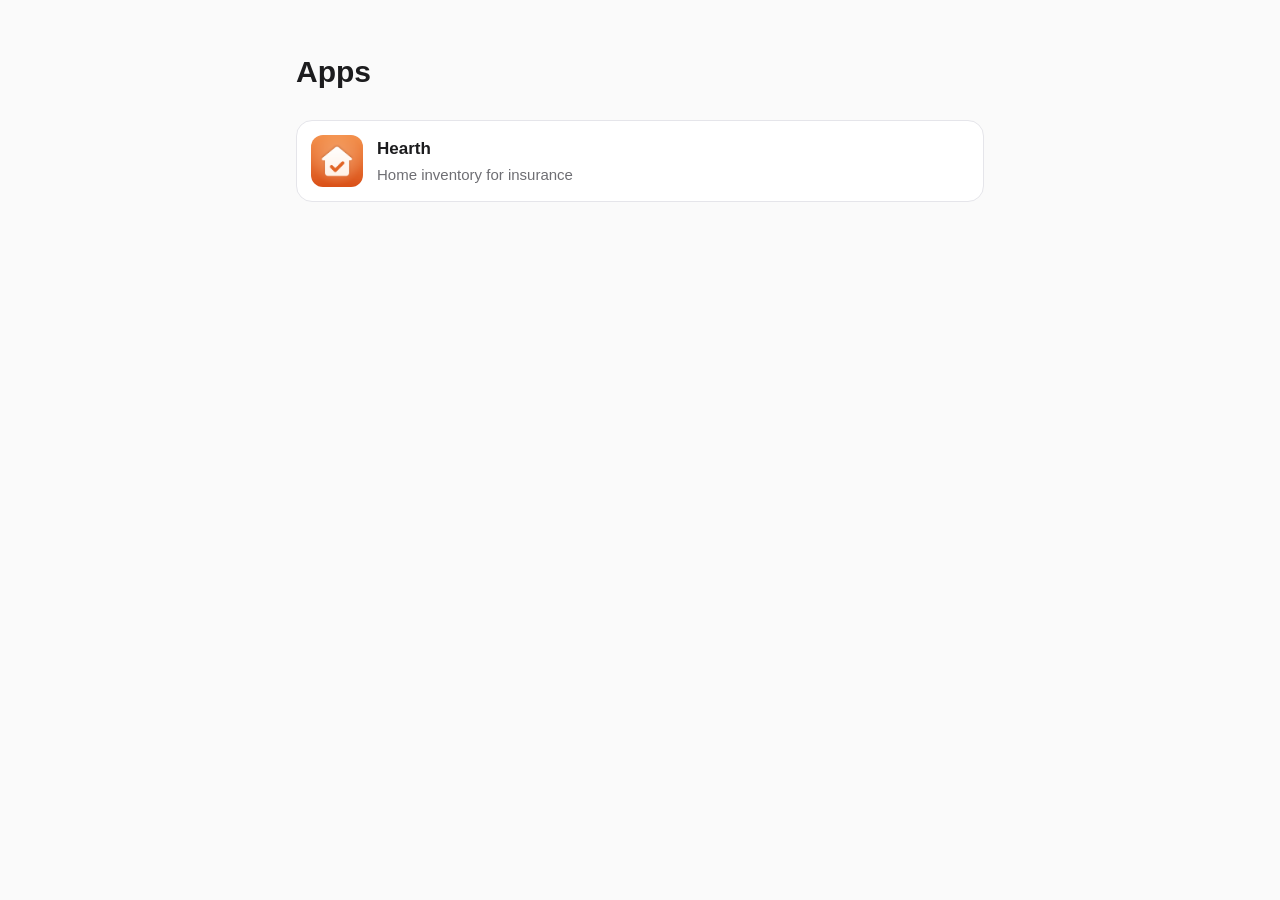
==== index.html @ 07d74a79 "Add Hearth pages and app index Co-Authored-By: Claude Opus 5.5 <noreply@anthropic.com>" ====
<!doctype html>
<html lang="en">
<head>
<meta charset="utf-8"><meta name="viewport" content="width=device-width, initial-scale=1">
<title>Apps</title>
<style>
:root { --bg: #fafafa; --fg: #1c1c1e; --muted: #6e6e73; --card: #fff; --line: #e5e5ea; }
@media (prefers-color-scheme: dark) { :root { --bg: #111; --fg: #f2f2f7; --muted: #98989d; --card: #1c1c1e; --line: #2c2c2e; } }
* { box-sizing: border-box; }
body { margin: 0; background: var(--bg); color: var(--fg); font: 17px/1.6 -apple-system, BlinkMacSystemFont, "Segoe UI", sans-serif; }
main { max-width: 720px; margin: 0 auto; padding: 48px 16px 80px; }
h1 { font-size: 30px; margin: 0 0 24px; }
a.app { display: flex; align-items: center; gap: 14px; padding: 14px; margin-bottom: 12px; background: var(--card); border: 1px solid var(--line); border-radius: 16px; color: inherit; text-decoration: none; }
a.app img { width: 52px; height: 52px; border-radius: 12px; }
a.app span { color: var(--muted); font-size: 15px; display: block; }
</style>
</head>
<body><main>
<h1>Apps</h1>
<a class="app" href="hearth/"><img src="hearth/icon.png" alt=""><div><strong>Hearth</strong><span>Home inventory for insurance</span></div></a>
</main></body></html>
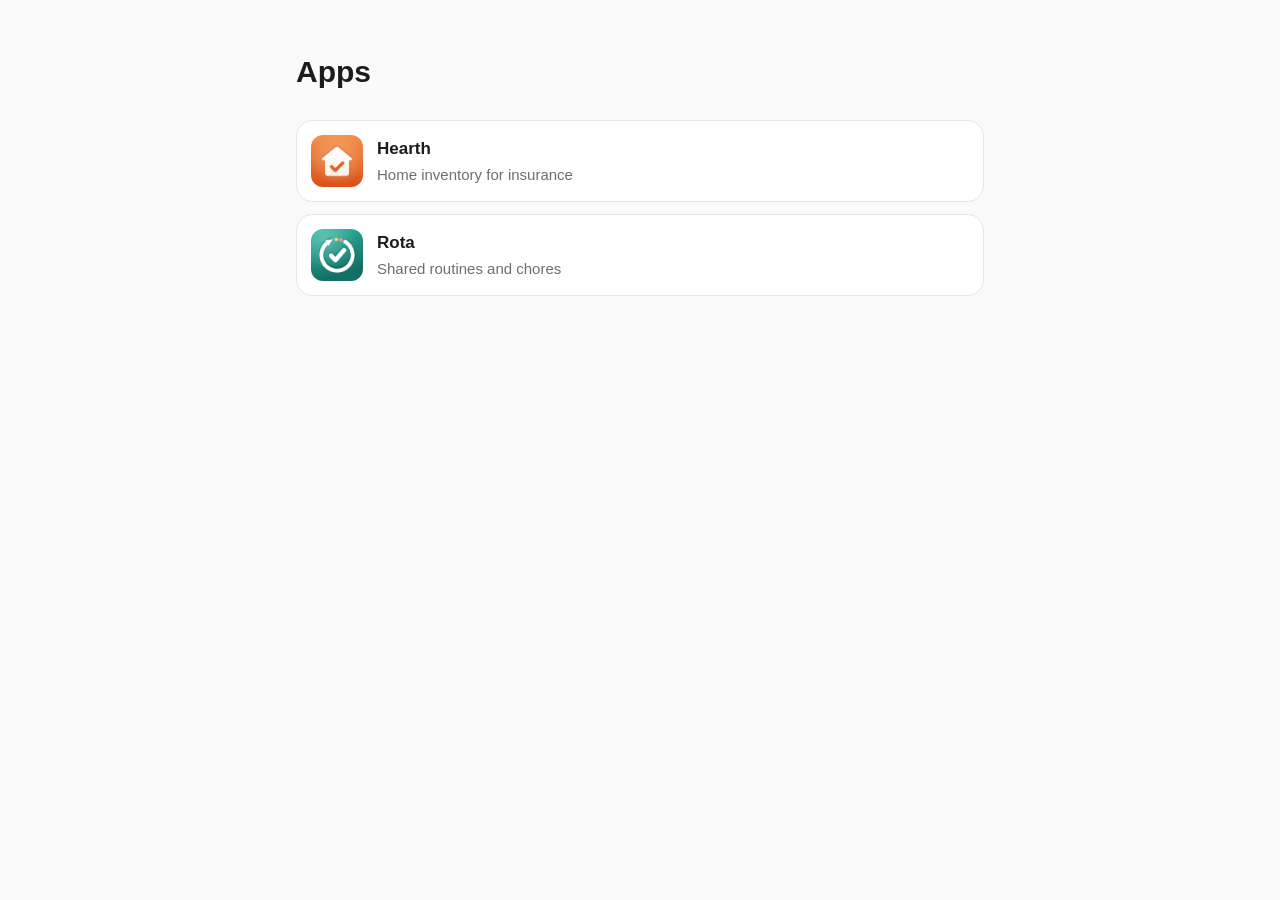
==== commit e026eff7: "Add Rota pages" ====
--- a/index.html
+++ b/index.html
@@ -18,4 +18,5 @@
 <body><main>
 <h1>Apps</h1>
 <a class="app" href="hearth/"><img src="hearth/icon.png" alt=""><div><strong>Hearth</strong><span>Home inventory for insurance</span></div></a>
+<a class="app" href="rota/"><img src="rota/icon.png" alt=""><div><strong>Rota</strong><span>Shared routines and chores</span></div></a>
 </main></body></html>
